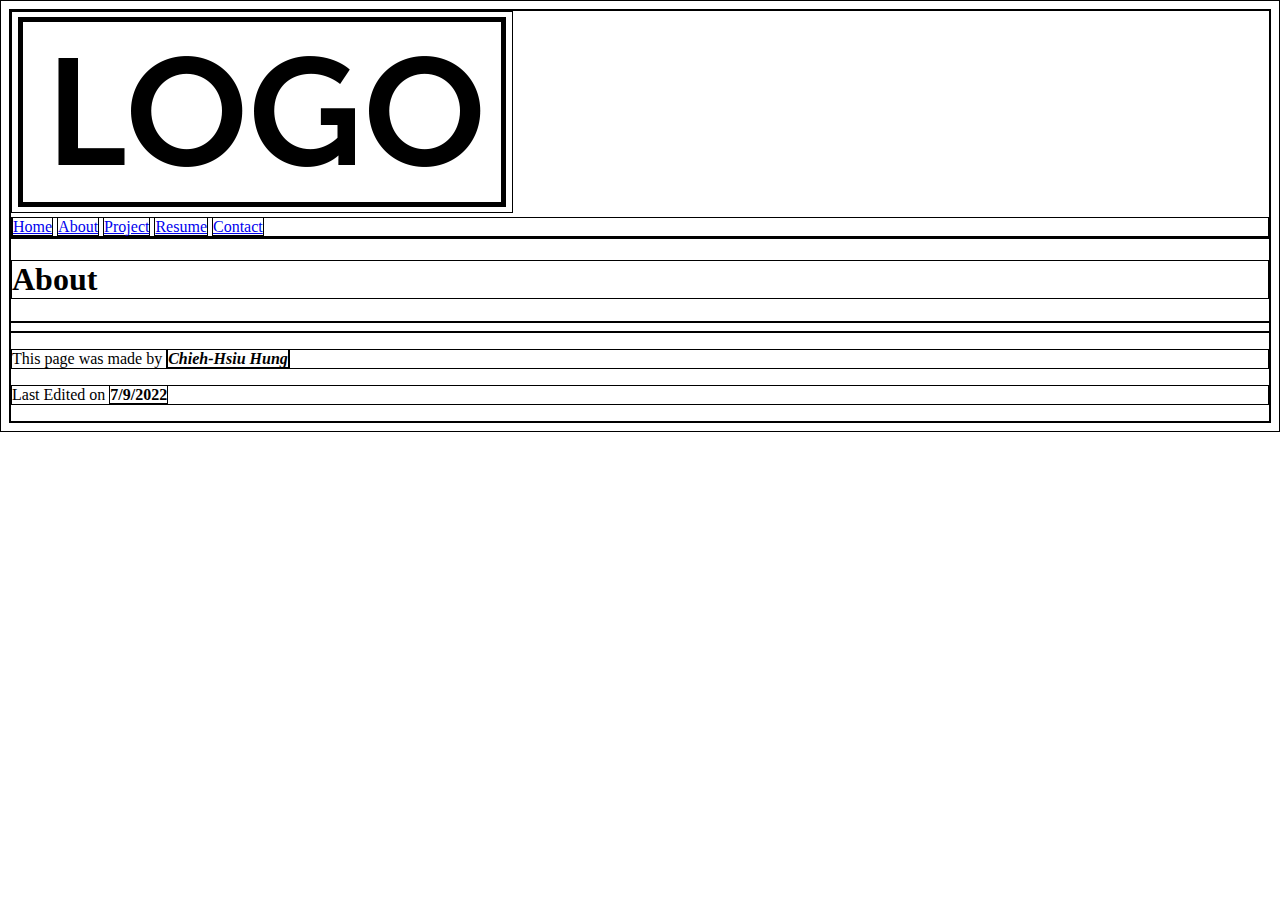
==== about.html @ dbce1461 "Second modification" ====
<!DOCTYPE html>
<html lang="en">

<head>
	<meta charset="utf-8" />
	<meta name="description" content="Prototype Personal Portfolio" />
	<meta name="keywords" content="HTML, CSS, JavaScript" />
	<meta name="author" content="Chieh-Hsiu Hung" />
	<meta name="viewport" content="width=device-width, initial-scale=1.0" />
	<title>Personal Prototype Website</title>
	<link href="images/favicons/favicon.ico" rel="icon" />
	<style>
		* {border: 1px solid black;}
	</style>
	<!-- <link href="styles/main.css" rel="stylesheet" /> -->
	<!-- <script>
		window.addEventListener('load', function () {
			let time = window.performance.timing,
				complete = time.domComplete - time.domLoading;
			document.getElementById('page-load-info').innerHTML = `<strong>Page Loaded in ${parseInt(complete)}ms
			 on ${new Date().toLocaleString("en-US")}</strong>`;
		});
	</script> -->
</head>

<body>
	<header>
		<img src="images/demo-logo.png" alt="Demo Portfolio Logo">
		<nav>
			<a href="index.html">Home</a>
			<a href="about.html">About</a>
			<a href="project.html">Project</a>
			<a href="resume.html">Resume</a>
			<a href="contact.html">Contact</a>
		</nav>
	</header>

	<main>
		<h1>About</h1>
	</main>

	<footer>
		<hr/>
		<p>This page was made by <i><b>Chieh-Hsiu Hung</b></i></p>
		<p>Last Edited on <strong>7/9/2022</strong></p>
	</footer>
</body>

</html>
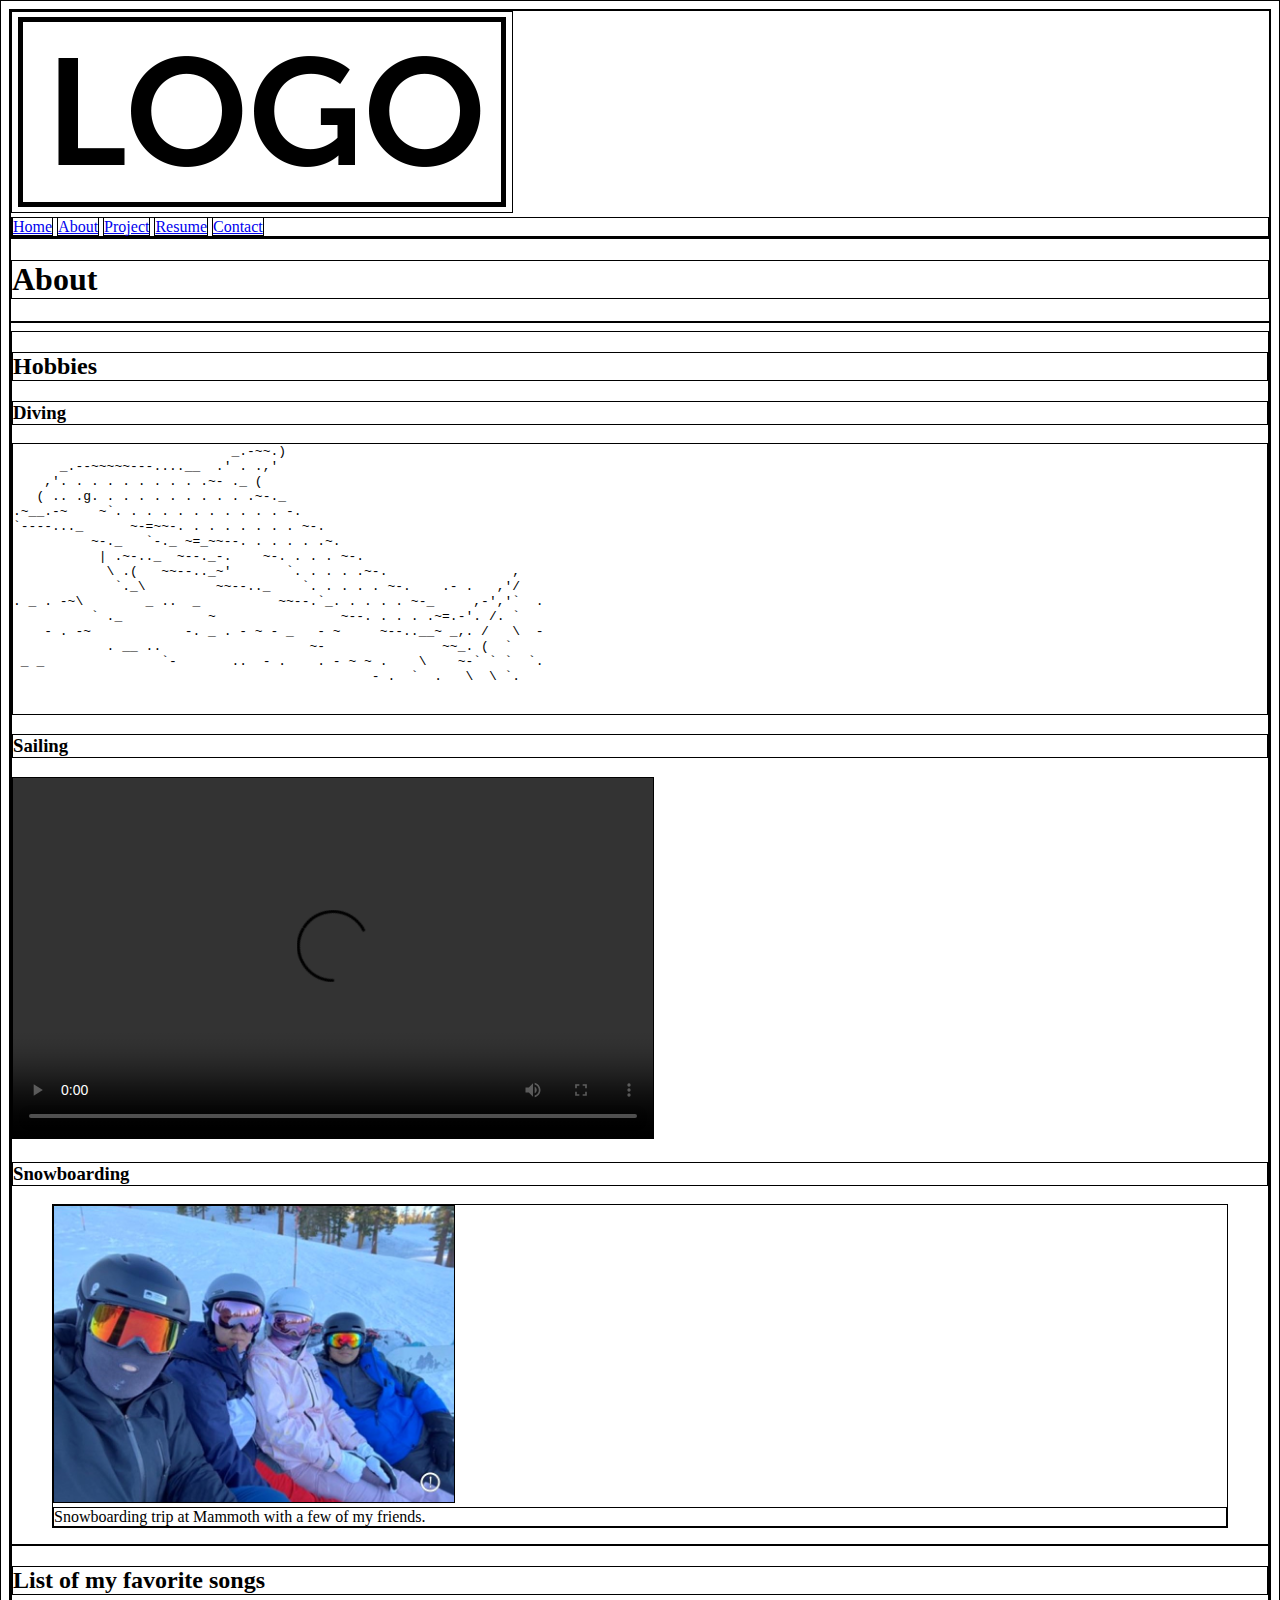
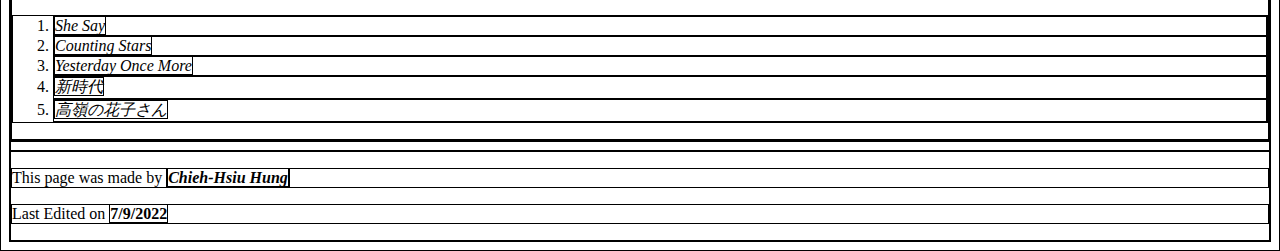
==== commit 272e3e49: "HW2 final changes" ====
--- a/about.html
+++ b/about.html
@@ -37,6 +37,51 @@
 
 	<main>
 		<h1>About</h1>
+		<hr>
+		<section>
+			<h2>Hobbies</h2>
+			<h3>Diving</h3>
+			<pre>
+                            _.-~~.)
+      _.--~~~~~---....__  .' . .,' 
+    ,'. . . . . . . . . .~- ._ (
+   ( .. .g. . . . . . . . . . .~-._
+.~__.-~    ~`. . . . . . . . . . . -. 
+`----..._      ~-=~~-. . . . . . . . ~-.  
+          ~-._   `-._ ~=_~~--. . . . . .~.  
+           | .~-.._  ~--._-.    ~-. . . . ~-.
+            \ .(   ~~--.._~'       `. . . . .~-.                ,
+             `._\         ~~--.._    `. . . . . ~-.    .- .   ,'/
+. _ . -~\        _ ..  _          ~~--.`_. . . . . ~-_     ,-','`  .
+          ` ._           ~                ~--. . . . .~=.-'. /. `
+    - . -~            -. _ . - ~ - _   - ~     ~--..__~ _,. /   \  -
+            . __ ..                   ~-               ~~_. (  `
+ _ _               `-       ..  - .    . - ~ ~ .    \    ~-` ` `  `.
+                                              - .  `  .   \  \ `. 	
+
+			</pre>
+			<h3>Sailing</h3>
+			<video width="640" height="360" controls>
+				<source src="videos/sailing.mp4" type="video/mp4">
+			</video>
+			<h3>Snowboarding</h3>
+			<figure>
+				<img src="images/snowboard.jpg" alt="snowboard" width="400">
+				<figcaption>Snowboarding trip at Mammoth with a few of my friends.</figcaption>
+			  </figure>
+		</section>
+		<section>
+			<h2>List of my favorite songs</h2>
+			<ol>
+				<li><i>She Say</i></li>
+				<li><i>Counting Stars</i></li>
+				<li><i>Yesterday Once More</i></li>
+				<li><i>新時代</i></li>
+				<li><i>高嶺の花子さん</i></li>
+			</ol>
+		</section>
+		
+		
 	</main>
 
 	<footer>
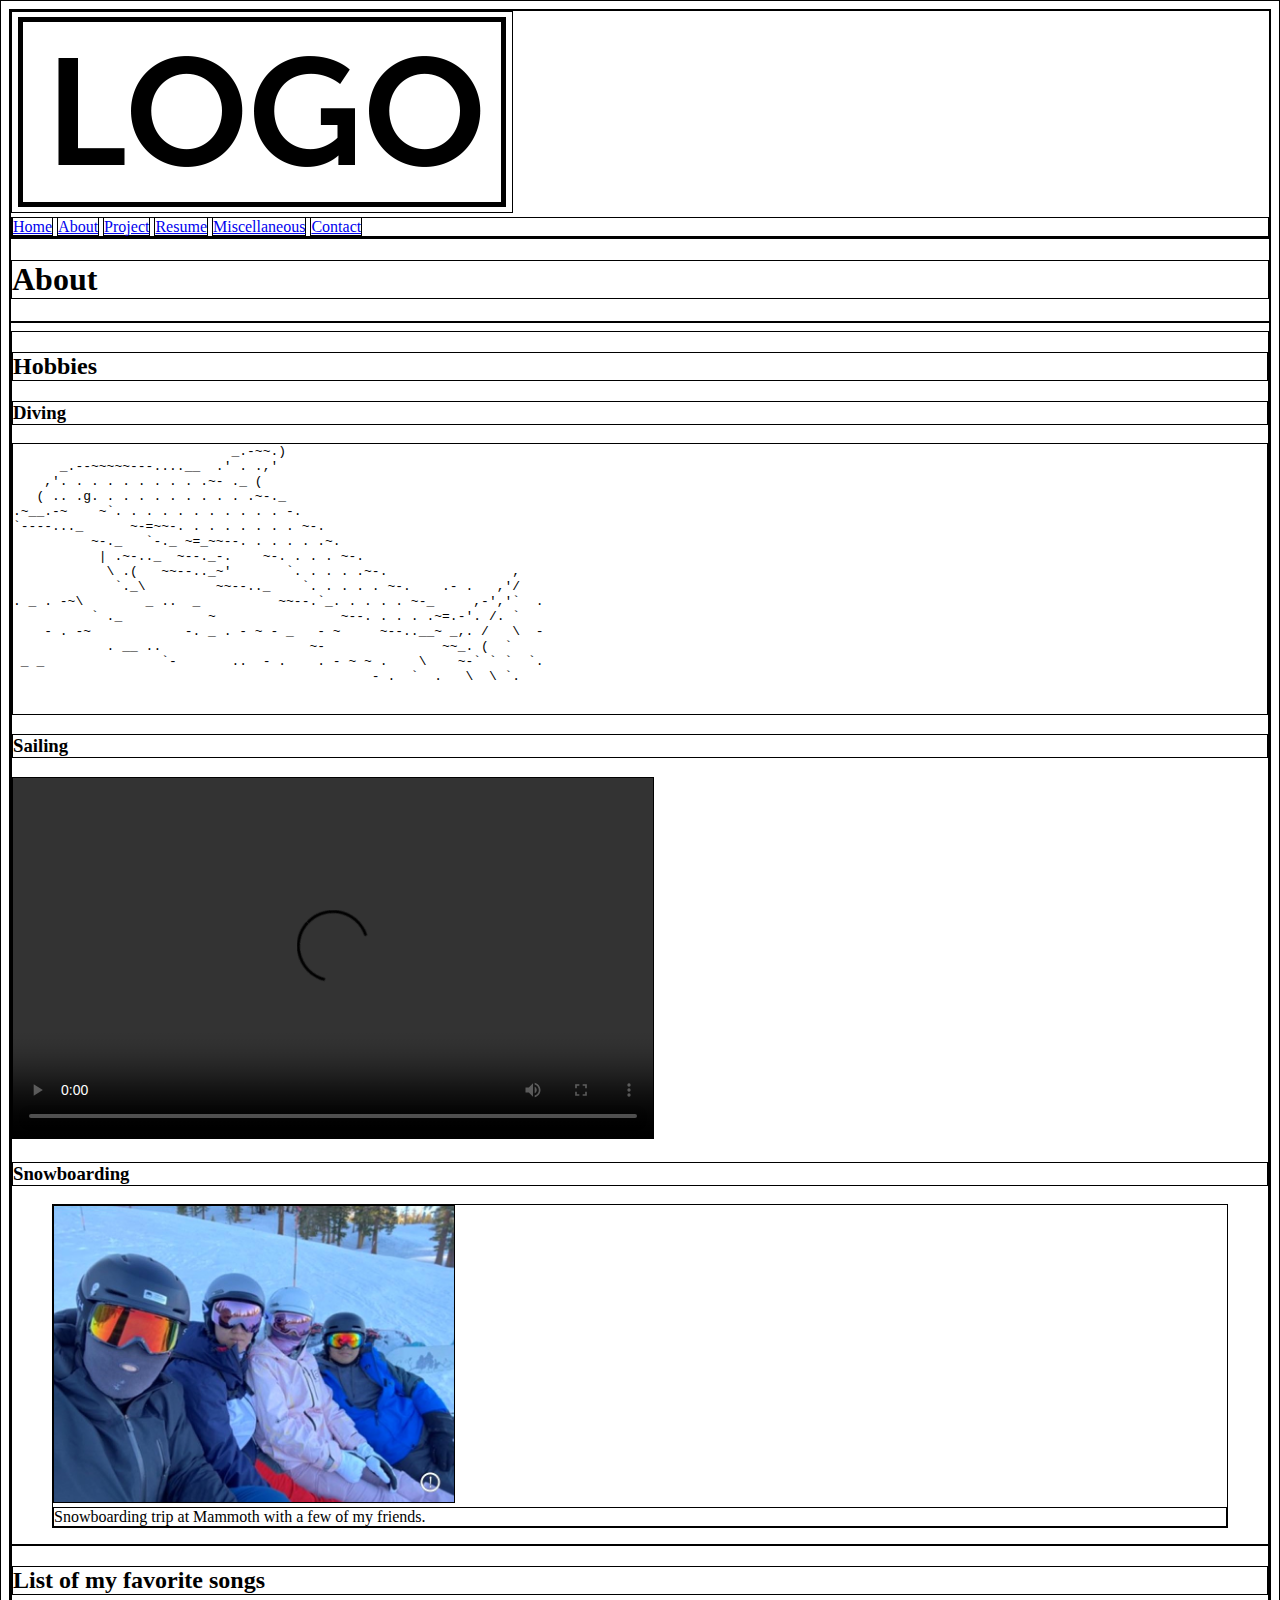
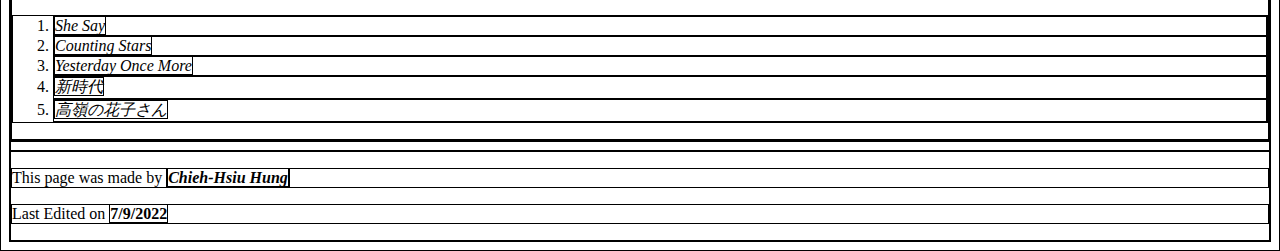
==== commit de7a7211: "CSS added" ====
--- a/about.html
+++ b/about.html
@@ -31,6 +31,7 @@
 			<a href="about.html">About</a>
 			<a href="project.html">Project</a>
 			<a href="resume.html">Resume</a>
+			<a href="misc.html">Miscellaneous</a>
 			<a href="contact.html">Contact</a>
 		</nav>
 	</header>
--- a/styles/main.css
+++ b/styles/main.css
@@ -0,0 +1,130 @@
+/* main.css */
+
+html,
+
+:root {
+  --vw-lg: 1920px;
+  --vw-md: 1366px;
+  --vw-sm: 600px;
+  --primary-color: #000000;
+  --secondary-color: #ffffff;
+  --accent-color-1: #CD7F32;
+  --accent-color-2: #969696;
+}
+
+body {
+  background-color: var(--secondary-color);
+}
+@font-face {
+  font-family: "Lato";
+  font-style: normal;
+  font-weight: 400;
+  src: url("../fonts/Lato/Lato-Regular.ttf") format("truetype");
+}
+@font-face {
+  font-family: "Lato";
+  font-style: bold;
+  font-weight: 400;
+  src: url("../fonts/Lato/Lato-Bold.ttf") format("truetype");
+}
+@font-face {
+  font-family: "Lato";
+  font-style: italic;
+  font-weight: 400;
+  src: url("../fonts/Lato/Lato-Italic.ttf") format("truetype");
+}
+
+.grid main{
+  display: grid;
+
+}
+
+header, body{ 
+  background: url(../images/catalina.jpg) no-repeat center center fixed;
+  background-size: cover;
+}
+
+/****** header ******/
+
+header {
+  background-color: #fcfcdc;
+  text-align: center;
+  padding: 20px 0;
+  font-family: "Literata", serif;
+  color: white;
+}
+
+#logo {
+  float: left;
+  height: 100px;
+}
+/******* NavBar *******/
+.navBar {
+  position: relative;
+  overflow: hidden;
+  margin-top: 50px;
+}
+.navBar > a{
+  float: none;
+  color: #ffffff;
+  text-align: center;
+  padding: 15px 15px;
+  text-decoration: none;
+  font-size: 20px;
+}
+.navBar a:hover{
+  text-decoration: underline;
+}
+.navBar a:visited{
+  color: #000000; 
+}
+
+header hr {
+  width: 30%;
+}
+
+@media screen and (max-width: 600px) {
+  .navBar a{
+    float: none;
+    display: block;
+  }
+}
+/****** main content ******/
+.title {
+  position: relative center center;
+  font-size: 6vw;
+}
+img{
+  margin: 10px;
+}
+
+main {
+  text-align: center;
+}
+
+ul {
+  background-color: white;
+  border: 8px double black;
+  border-radius: 4px;
+  margin: 0 auto;
+  padding: 20px;
+  text-align: left;
+  width: 200px;
+}
+
+ul li {
+  margin: 5px;
+}
+
+/* a:link { color: #3366BB; }
+a:visited { color: #663366 }
+a:visited:hover { color: #0b0080; }
+a:hover { color: gray; }
+a:active { background-color: yellow; border: 4px solid red;} */
+
+
+/****** footer ******/
+footer {
+  font-size: small;
+  text-align: center;
+}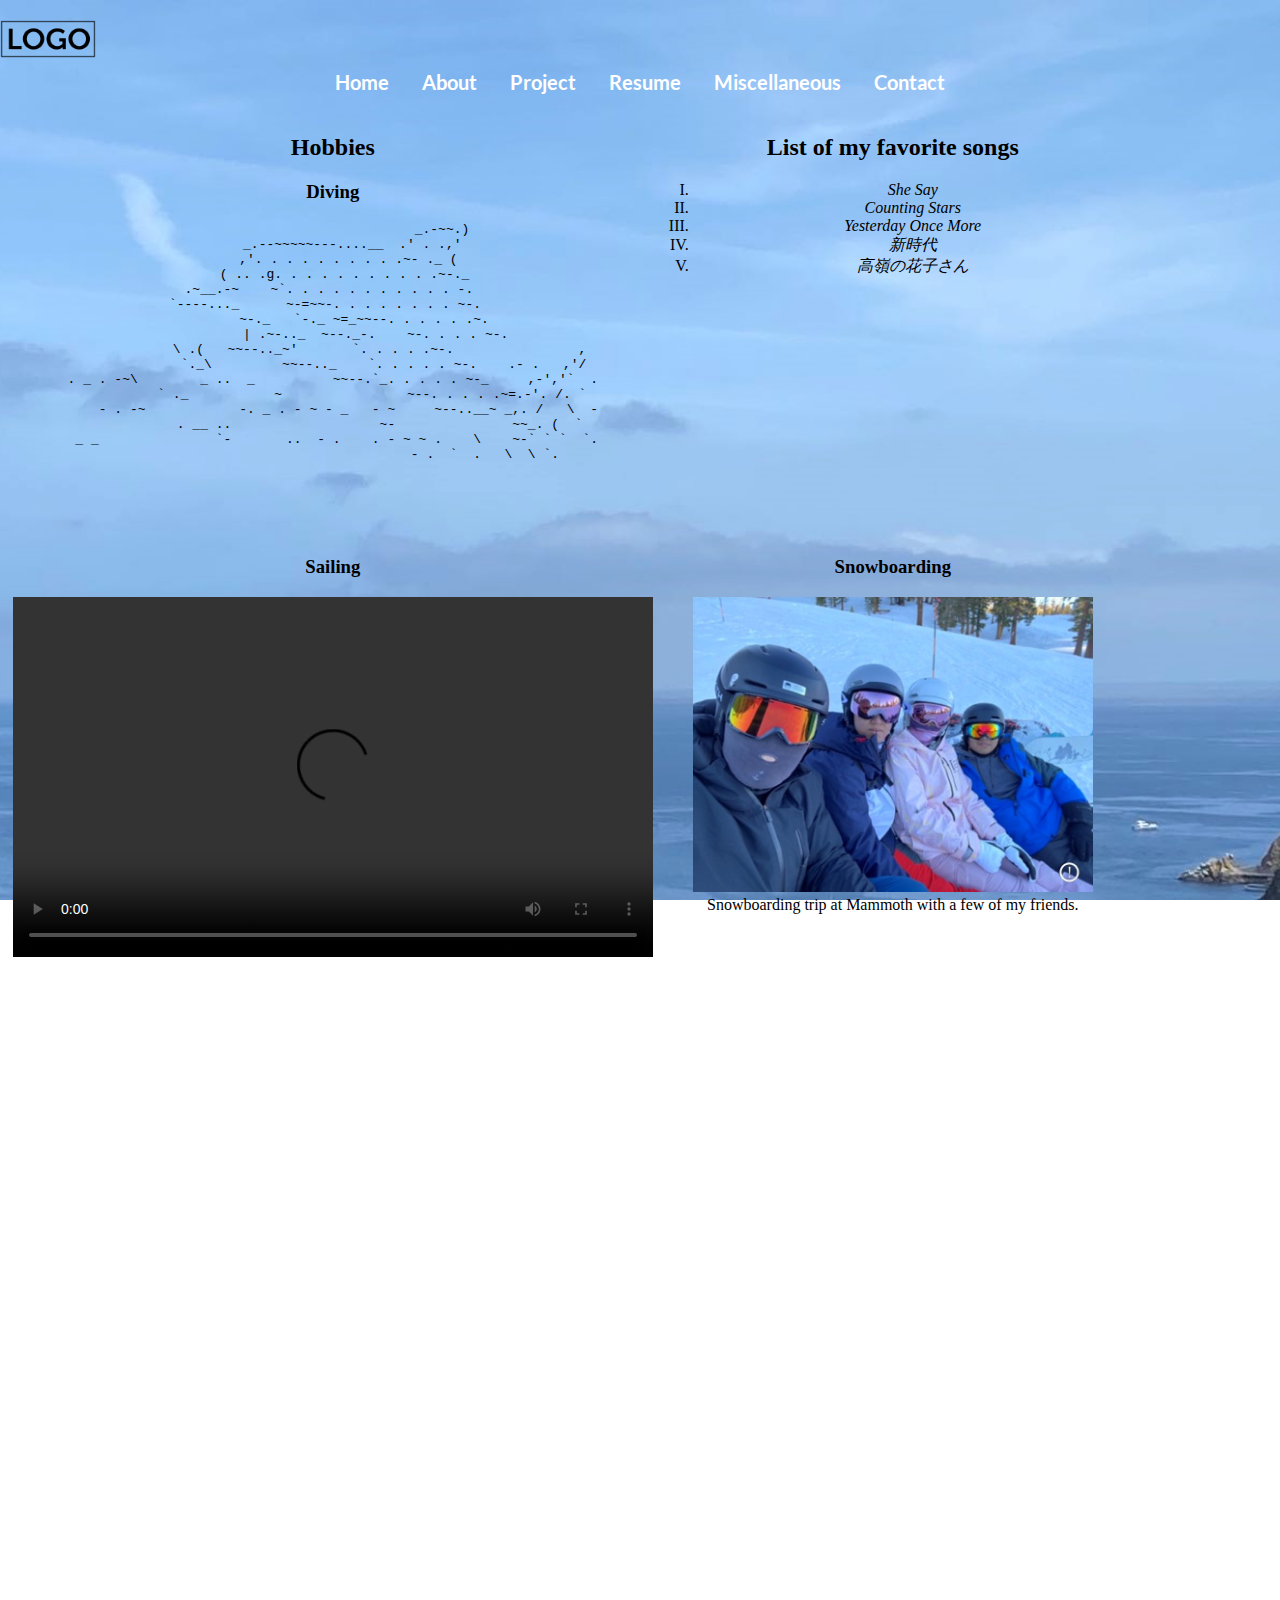
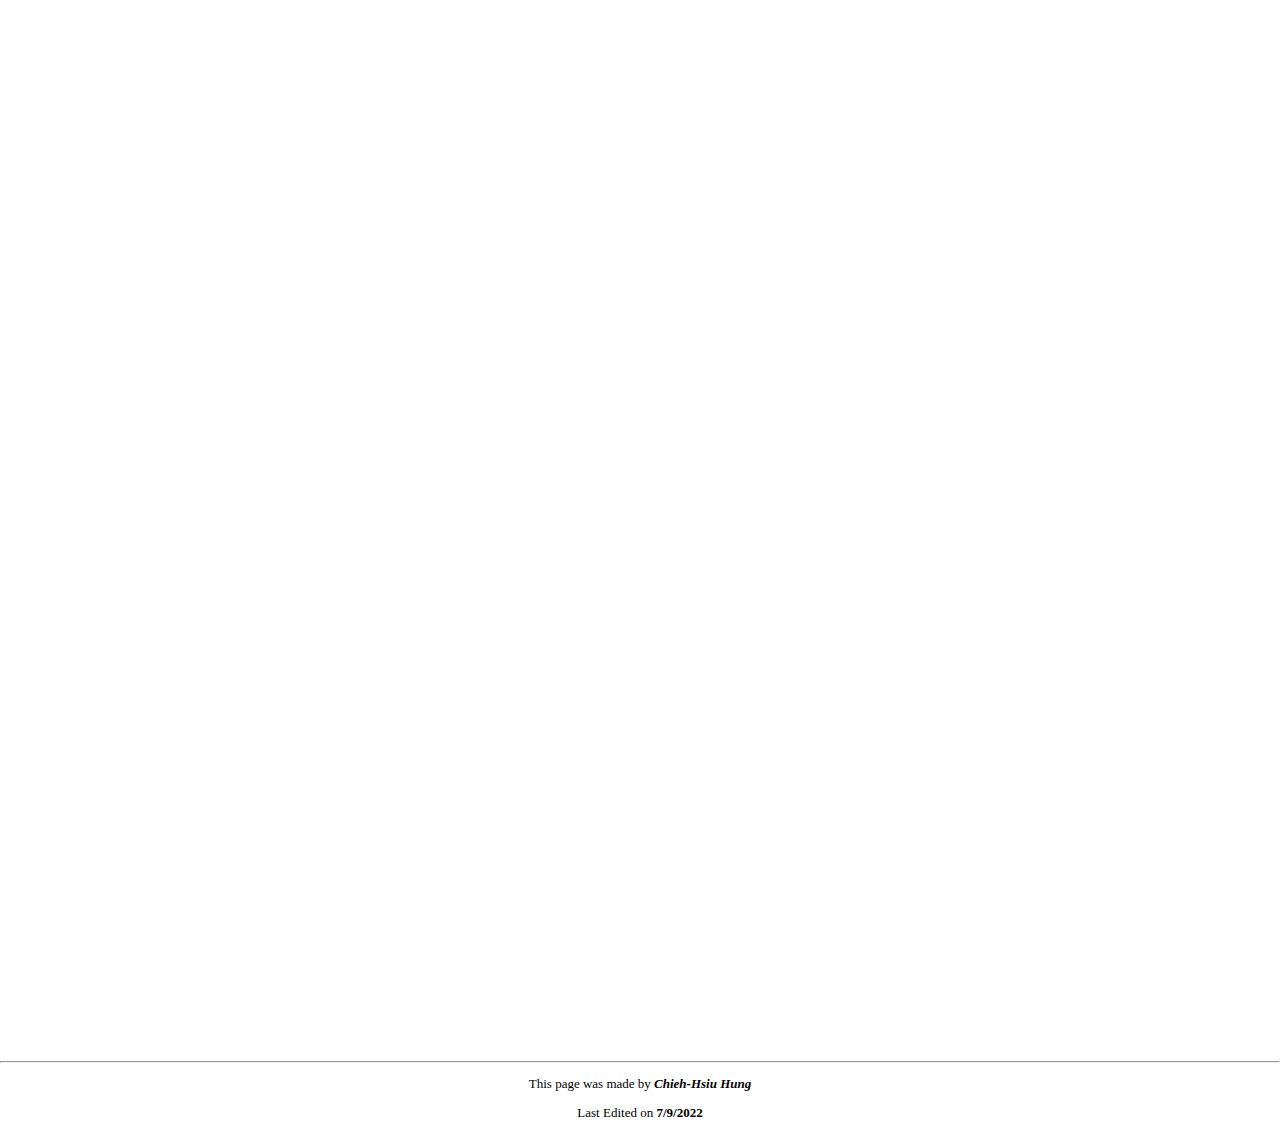
==== commit eb595e54: "Final modification" ====
--- a/about.html
+++ b/about.html
@@ -10,9 +10,9 @@
 	<title>Personal Prototype Website</title>
 	<link href="images/favicons/favicon.ico" rel="icon" />
 	<style>
-		* {border: 1px solid black;}
+
 	</style>
-	<!-- <link href="styles/main.css" rel="stylesheet" /> -->
+	<link href="styles/main.css" rel="stylesheet" />
 	<!-- <script>
 		window.addEventListener('load', function () {
 			let time = window.performance.timing,
@@ -25,8 +25,8 @@
 
 <body>
 	<header>
-		<img src="images/demo-logo.png" alt="Demo Portfolio Logo">
-		<nav>
+		<img id="logo" src="images/demo-logo.png" alt="Demo Portfolio Logo">
+		<nav class="navBar">
 			<a href="index.html">Home</a>
 			<a href="about.html">About</a>
 			<a href="project.html">Project</a>
@@ -34,12 +34,26 @@
 			<a href="misc.html">Miscellaneous</a>
 			<a href="contact.html">Contact</a>
 		</nav>
+		<nav id="sidebar">
+			<div id="hamburger">
+				<input type="checkbox"/>
+				<span></span>
+				<span></span>
+				<span></span>
+				<ul id="menu">
+					<li><a href="index.html">Home</a></li>
+					<li><a href="about.html">About</a></li>
+					<li><a href="project.html">Project</a></li>
+					<li><a href="resume.html">Resume</a></li>
+					<li><a href="misc.html">Miscellaneous</a></li>
+					<li><a href="contact.html">Contact</a></li>
+				</ul>		
+			</div>
+		</nav>
 	</header>
 
-	<main>
-		<h1>About</h1>
-		<hr>
-		<section>
+	<main id="about_main">
+		<section id="diving">
 			<h2>Hobbies</h2>
 			<h3>Diving</h3>
 			<pre>
@@ -61,15 +75,19 @@
                                               - .  `  .   \  \ `. 	
 
 			</pre>
+		</section>
+		<section id="sailing">
 			<h3>Sailing</h3>
 			<video width="640" height="360" controls>
 				<source src="videos/sailing.mp4" type="video/mp4">
 			</video>
+		</section>
+		<section id="snowboarding">
 			<h3>Snowboarding</h3>
 			<figure>
 				<img src="images/snowboard.jpg" alt="snowboard" width="400">
 				<figcaption>Snowboarding trip at Mammoth with a few of my friends.</figcaption>
-			  </figure>
+			</figure>
 		</section>
 		<section>
 			<h2>List of my favorite songs</h2>
@@ -81,8 +99,6 @@
 				<li><i>高嶺の花子さん</i></li>
 			</ol>
 		</section>
-		
-		
 	</main>
 
 	<footer>
--- a/styles/main.css
+++ b/styles/main.css
@@ -13,7 +13,10 @@
 }
 
 body {
-  background-color: var(--secondary-color);
+  background-color: var(--accent-color-2);
+  display: block;
+  margin: 0;
+  padding: 0;
 }
 @font-face {
   font-family: "Lato";
@@ -33,33 +36,38 @@
   font-weight: 400;
   src: url("../fonts/Lato/Lato-Italic.ttf") format("truetype");
 }
-
-.grid main{
-  display: grid;
-
-}
-
 header, body{ 
   background: url(../images/catalina.jpg) no-repeat center center fixed;
   background-size: cover;
 }
+#sidebar{ 
+  background: url(../images/catalina.jpg) no-repeat center center fixed;
+  background-size: cover;
+}
+.grid main{
+  display: grid;
+}
 
 /****** header ******/
 
 header {
-  background-color: #fcfcdc;
+  display:grid;
+  grid-template-columns: repeat(6, 1fr);
+  gap:1rem;
+  background-color: var(--secondary-color);
   text-align: center;
   padding: 20px 0;
-  font-family: "Literata", serif;
+  font-family: "Lato", bold;
   color: white;
 }
 
 #logo {
   float: left;
-  height: 100px;
+  height: 3vw;
 }
 /******* NavBar *******/
 .navBar {
+  grid-column: 2 / span 4;
   position: relative;
   overflow: hidden;
   margin-top: 50px;
@@ -83,22 +91,114 @@
   width: 30%;
 }
 
-@media screen and (max-width: 600px) {
-  .navBar a{
-    float: none;
-    display: block;
-  }
-}
+/****** hamburger menu ****/
+
+#hamburger{
+  display: block;
+  grid-column: 6;
+  position: relative;
+  z-index: 1;
+  user-select: none;
+}
+#hamburger a{
+  color: var(--primary-color);
+  text-decoration: none;
+  font-style: bold;
+}
+#hamburger a:hover{
+  color: var(--accent-color-1);
+}
+
+#hamburger input{
+  display: block;
+  width: 40px;
+  height: 32px;
+  position:absolute;
+  cursor: pointer;
+  opacity: 0;
+  z-index: 2;
+}
+
+#hamburger span{
+  display: block;
+  width: 33px;
+  height: 4px;
+  margin-bottom: 5px;
+  grid-column: 6;
+  left: 125px;
+  background: var(--accent-color-2);
+  border-radius: 4px;
+  
+  z-index: 1;
+  
+  transform-origin: 29px 0px;
+  
+  transition: transform 0.5s cubic-bezier(0.77,0.2,0.05,1.0), opacity 0.55s ease;
+}
+
+#hamburger span:first-child{
+  transform-origin: 0% 0%;
+}
+#hamburger span:nth-last-child(1){
+  transform-origin: 0% 100%;
+}
+#hamburger input:checked ~ span
+{
+  opacity: 1;
+  transform: rotate(-45deg) translate(3px, -1px);
+}
+#hamburger input:checked ~ span:nth-last-child(3)
+{
+  opacity: 0;
+  transform: scale(0,1, 0,1);
+}
+#hamburger input:checked ~ span:nth-last-child(2)
+{
+  opacity: 1;
+  transform: rotate(45deg) translate(1px, -2px);
+}
+#menu
+{
+  display:none;
+  list-style-type: none;
+  float:right;
+  background: url(../images/catalina.jpg) no-repeat center center fixed;
+  background-size: cover;
+  transform-origin: 0% 0%;
+  transform: translate(100%, 0);
+  z-index: 3;
+  transition: transform 0.5s cubic-bezier(0.77,0.2,0.05,1.0);
+}
+#menu li
+{
+  padding: 10px 0;
+  font-size: 22px;
+}
+
+#hamburger input:checked ~ ul
+{
+  display:block;
+  transform: none;
+}
+#hamburger{
+  display:none;
+}
+#menu{
+  display:none;
+}
+#hamburger input{
+  display:none;
+}
+
+ol { list-style: upper-roman; display: inner; }
 /****** main content ******/
-.title {
-  position: relative center center;
-  font-size: 6vw;
-}
-img{
-  margin: 10px;
-}
 
 main {
+  display:grid;
+  margin-left: 1vw;
+  margin-right: 1vw;
+  grid-template-columns: repeat(6, 1fr);
+  grid-template-rows: repeat(6, 1fr);
   text-align: center;
 }
 
@@ -109,13 +209,215 @@
   margin: 0 auto;
   padding: 20px;
   text-align: left;
-  width: 200px;
+  width: 100 vw;
 }
 
 ul li {
   margin: 5px;
 }
 
+.short_title{
+  display:none;
+}
+.title {
+  float:initial;
+  grid-row: 2 / span 3;
+  grid-column: 2 / span 4;
+  z-index: 1;
+  font-size: 6vw;
+}
+.contactform{
+  position: relative;
+  grid-row: 2 / span 6;
+  background-color: var(--secondary-color);
+  margin-left: 2vw;
+  grid-column: 1 / span 2;
+  height: auto;
+}
+.contactform label{
+  position: relative;
+  font-style: bold;
+}
+.contactform input[type = text], select, textarea{
+  width: 100%;
+  padding: 6px;
+  grid-column: 1 / span 6;
+  border: 1px solid var(--accent-color-1);
+  border-radius: 6px;
+  resize: vertical;
+}
+/***** Miscellaneous *****/
+main.main2{
+  display:grid;
+  margin-left: 1vw;
+  margin-right: 1vw;
+  grid-template-columns: repeat(4, 1fr);
+  grid-template-rows: 1fr;
+  text-align: center;
+}
+.title2{
+  height: 1vw;
+  grid-row: 1;
+  grid-column: 2 / span 2;
+}
+section.miscellaneous{
+  grid-row: 1;
+  grid-column: 1;
+}
+#contact_frame{
+  align-self: end;
+  grid-row: 1;
+  grid-column: 3 / span 2;
+}
+#clock{
+  grid-row: 1;
+  grid-column: 1;
+}
+#randomPic{
+  grid-row: 1;
+  grid-column: 1 / span 6;
+}
+#courses_taken{
+  grid-row: 2;
+  grid-column: 2;
+}
+#resume{
+  grid-row:1;
+  grid-column: 1;
+}
+.courses{
+  grid-row:3;
+  grid-column: 2;
+}
+.skill_table{
+  grid-row: 3;
+  grid-column: 3;
+}
+section#quad_project{
+  width: auto;
+  grid-row: 2;
+  grid-column: 1 / span 2;
+}
+section#bit_project{
+  grid-row: 3;
+  grid-column: 1 / span 4;
+}
+section#booths_project{
+  align-self: left;
+  grid-row: 4 / span 3;
+  grid-column: 1 / span 4;
+}
+h1.project{
+  align-self: center;
+  grid-row: 1;
+  grid-column: 2 / span 4;
+  font-size: 8vw;
+}
+
+/******* about main ******/
+main#about{
+  display:grid;
+  margin-left: 1vw;
+  margin-right: 1vw;
+  grid-template-columns: repeat(2, 1fr);
+  grid-template-rows: repeat(2, 1fr);
+  text-align: center;
+}
+section#diving{
+  grid-row: 1;
+  grid-column: 1;
+}
+section#sailing{
+  grid-row: 2;
+  grid-column: 1;
+}
+section#snowboarding{
+  grid-row: 2;
+  grid-column: 2;
+}
+/***** Button *******/
+.button{
+  display: inline-block;
+  width: fit-content;
+  height: fit-content;
+  padding: 1vw 2vw;
+  text-align: center;
+  text-decoration: none;
+  color: var(--primary-color);
+  background-color: var(--accent-color-1);
+  border-radius: 8px;
+  outline: none;
+}
+.button:hover{
+  text-decoration: underline;
+  color:azure;
+  background-color: #969696;
+}
+#Contact_Button{
+  grid-row: 5;
+  grid-column: 3;
+}
+#download_resume{
+  grid-row: 5;
+  grid-column: 4;
+}
+
+
+@media screen and (max-width: 600px) {
+  .navBar a{
+    float: none;
+    display: none;
+  }
+  #logo {
+    height: 10vw;
+  }
+  .title{
+    display:none;
+  }
+  .short_title{
+    display: block;  
+    grid-row: 1 / span 3;
+    grid-column: 2 / span 4;
+    font-size: 6vw;
+  }
+  #hamburger{
+    display: block;
+  }
+  #hamburger input{
+    display: block;
+  }
+  .contactform{
+    grid-column: 1/ span 6;
+  }
+  #notice{
+    display: none;
+  }
+  .button{
+    width: 60vw;
+    height: 20vw;
+  }
+  #Contact_Button{
+    grid-row: 3 / span 2;
+    grid-column: 2 / span 6;
+  }
+  #download_resume{
+    grid-row: 6 / span 2;
+    grid-column: 2 / span 6;
+  }
+  
+}
+@media screen and (max-width: 1000px) {
+  #logo {
+    height: 8vw;
+  }
+  .contactform{
+    grid-column: 1/ span 6;
+  }
+  #notice{
+    display: none;
+    font-variant:small-caps
+  }
+}
 /* a:link { color: #3366BB; }
 a:visited { color: #663366 }
 a:visited:hover { color: #0b0080; }
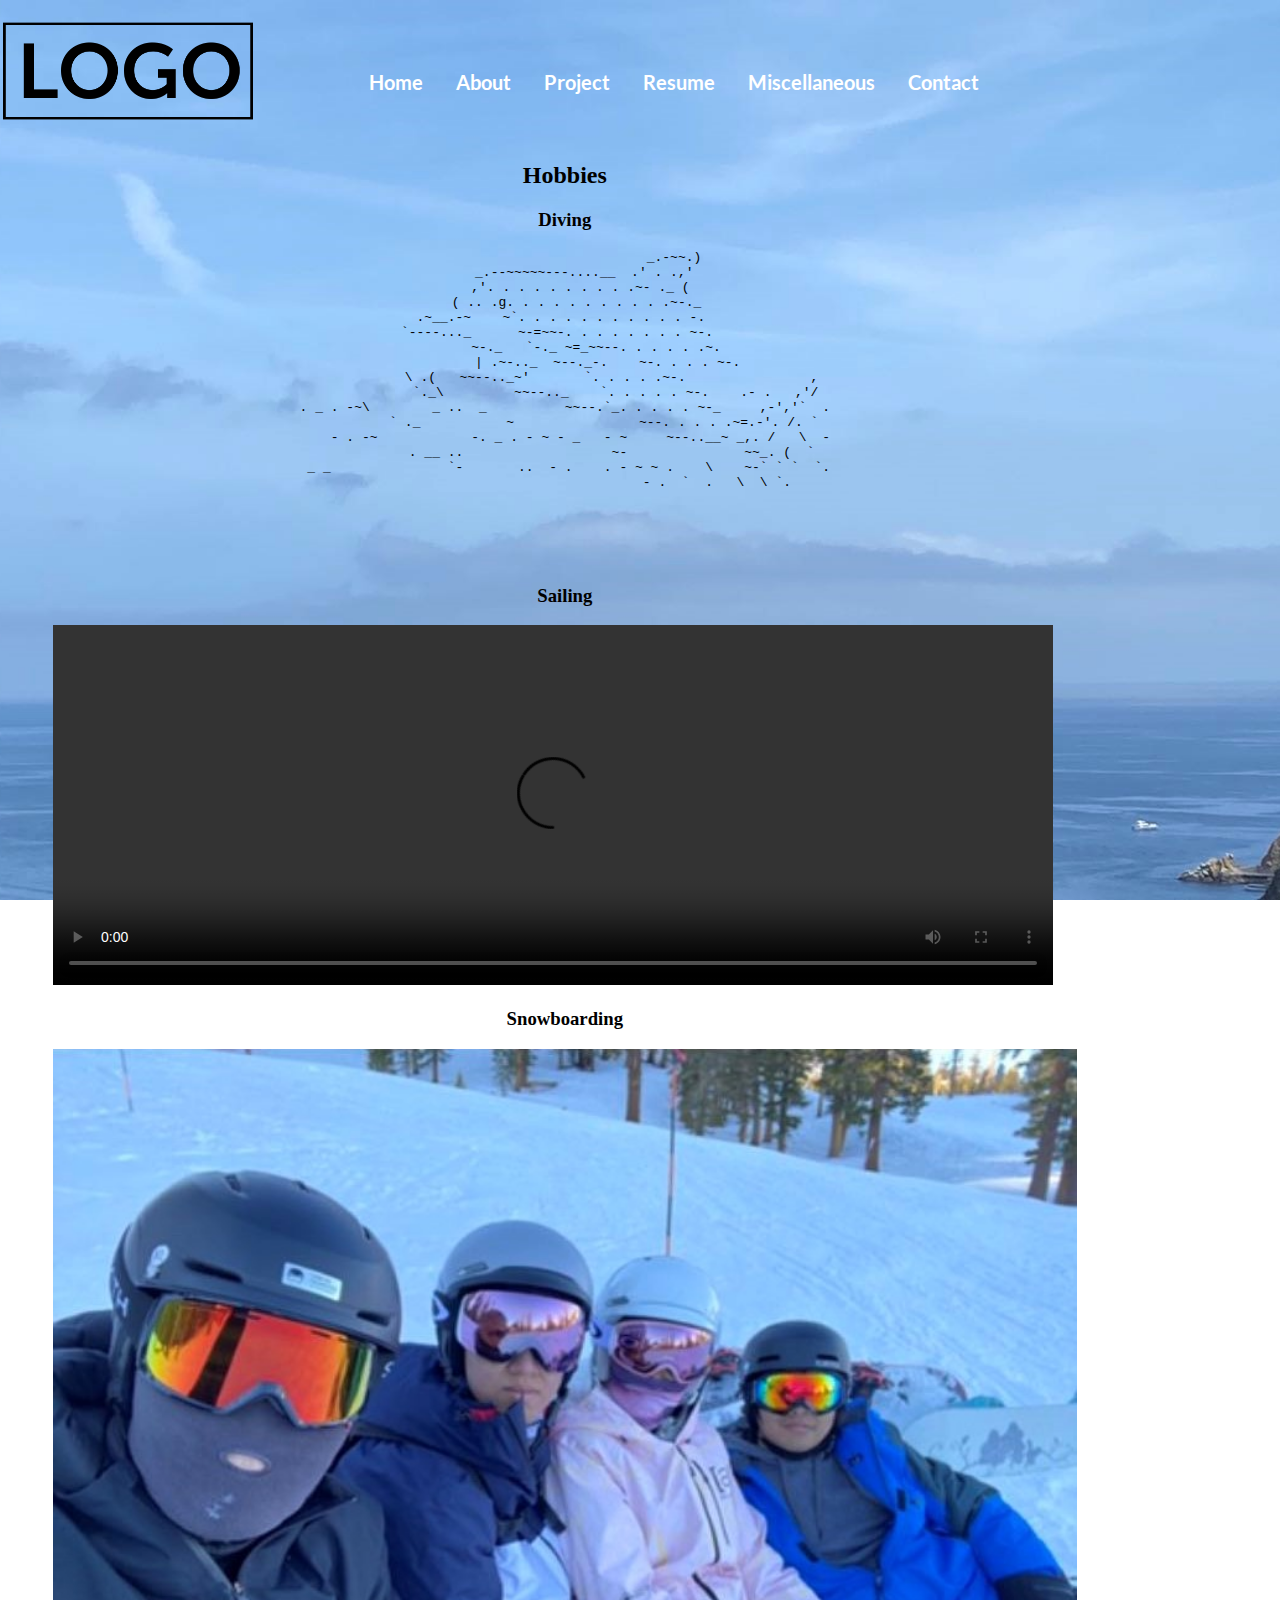
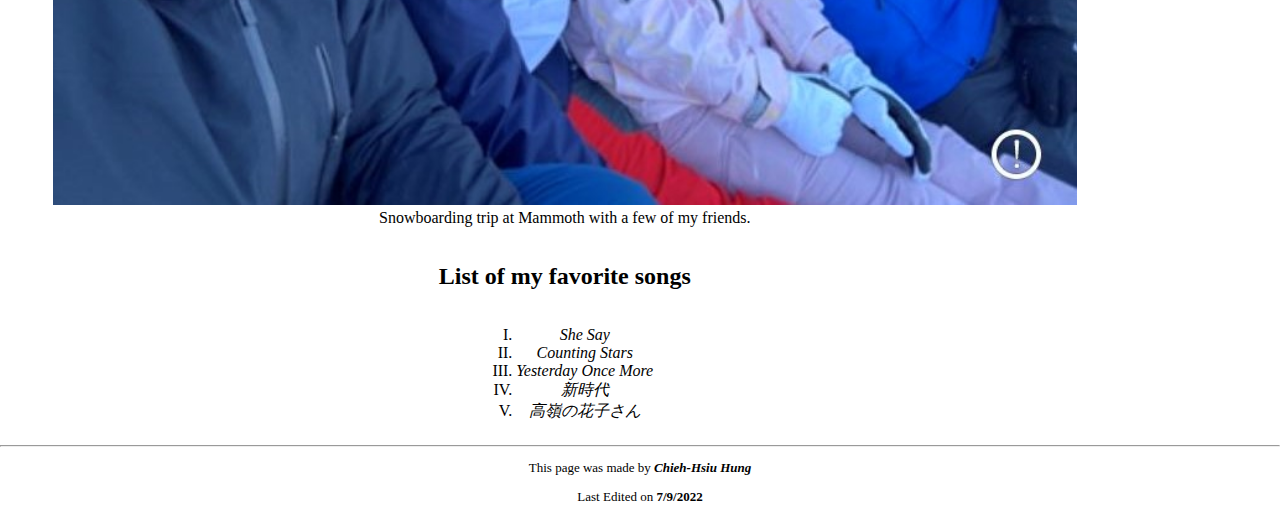
==== commit 9de8b3be: "Grid updated" ====
--- a/about.html
+++ b/about.html
@@ -78,7 +78,7 @@
 		</section>
 		<section id="sailing">
 			<h3>Sailing</h3>
-			<video width="640" height="360" controls>
+			<video id="sailing_vid" width="640" height="360" controls>
 				<source src="videos/sailing.mp4" type="video/mp4">
 			</video>
 		</section>
@@ -89,7 +89,7 @@
 				<figcaption>Snowboarding trip at Mammoth with a few of my friends.</figcaption>
 			</figure>
 		</section>
-		<section>
+		<section id="songs">
 			<h2>List of my favorite songs</h2>
 			<ol>
 				<li><i>She Say</i></li>
--- a/styles/main.css
+++ b/styles/main.css
@@ -190,7 +190,7 @@
   display:none;
 }
 
-ol { list-style: upper-roman; display: inner; }
+ol { list-style: upper-roman; display: inline-block;}
 /****** main content ******/
 
 main {
@@ -252,7 +252,7 @@
   margin-left: 1vw;
   margin-right: 1vw;
   grid-template-columns: repeat(4, 1fr);
-  grid-template-rows: 1fr;
+  grid-template-rows: repeat(2, 1fr);
   text-align: center;
 }
 .title2{
@@ -260,22 +260,21 @@
   grid-row: 1;
   grid-column: 2 / span 2;
 }
-section.miscellaneous{
-  grid-row: 1;
-  grid-column: 1;
-}
 #contact_frame{
-  align-self: end;
-  grid-row: 1;
-  grid-column: 3 / span 2;
+  align-self: center;
+  width: 100%;
+  margin-left: 1vw;
+  grid-row: 1 / span 2;
+  grid-column: 3;
 }
 #clock{
   grid-row: 1;
   grid-column: 1;
 }
 #randomPic{
-  grid-row: 1;
-  grid-column: 1 / span 6;
+  align-self: start;
+  grid-row: 2;
+  grid-column: 1;
 }
 #courses_taken{
   grid-row: 2;
@@ -315,7 +314,7 @@
 }
 
 /******* about main ******/
-main#about{
+main#about_main{
   display:grid;
   margin-left: 1vw;
   margin-right: 1vw;
@@ -333,6 +332,10 @@
 }
 section#snowboarding{
   grid-row: 2;
+  grid-column: 2;
+}
+section#songs{
+  grid-row:1;
   grid-column: 2;
 }
 /***** Button *******/
@@ -363,14 +366,26 @@
 }
 
 
-@media screen and (max-width: 600px) {
+@media screen and (max-width: 800px){
+  main.main2{
+    display:grid;
+    margin-left: 1vw;
+    margin-right: 1vw;
+    grid-template-columns: 1fr;
+    grid-template-rows: repeat(4, 1fr);
+    text-align: center;
+  }
+  #contact_frame{
+    width: 100%;
+    margin-left: 1vw;
+    grid-column: 1;
+    grid-row: 3;
+  }
   .navBar a{
     float: none;
     display: none;
   }
-  #logo {
-    height: 10vw;
-  }
+  
   .title{
     display:none;
   }
@@ -380,6 +395,9 @@
     grid-column: 2 / span 4;
     font-size: 6vw;
   }
+  img{
+    width: 80vw;
+  }
   #hamburger{
     display: block;
   }
@@ -387,7 +405,7 @@
     display: block;
   }
   .contactform{
-    grid-column: 1/ span 6;
+    grid-column: 1;
   }
   #notice{
     display: none;
@@ -404,18 +422,87 @@
     grid-row: 6 / span 2;
     grid-column: 2 / span 6;
   }
-  
-}
-@media screen and (max-width: 1000px) {
-  #logo {
-    height: 8vw;
+  img#logo {
+    width: 40vw;
+    height: 16vw;
+  }
+}
+@media screen and (max-width: 1366px) {
+  main{
+    display:grid;
+    margin-left: 1vw;
+    margin-right: 1vw;
+    grid-template-columns: 1fr;
+    grid-template-rows: repeat(3, 1fr);
+    text-align: center;
+  }
+  main.main2{
+    display:grid;
+    margin-left: 1vw;
+    margin-right: 1vw;
+    grid-template-columns: repeat(2, 1fr);
+    grid-template-rows: repeat(2, 1fr);
+    text-align: center;
+  }
+  main.about_main{
+    display:grid;
+    margin-left: 1vw;
+    margin-right: 1vw;
+    grid-template-columns: 1fr;
+    grid-template-rows: repeat(4, 1fr);
+    text-align: center;
+  }
+  section#diving{
+    grid-row: 1;
+    grid-column: 1;
+  }
+  section#sailing{
+    grid-row: 2;
+    grid-column: 1;
+  }
+  video{
+    width: 80vw;
+  }
+  img{
+    width: 80vw;
+  }
+  section#snowboarding{
+    grid-row: 3;
+    grid-column: 1;
+  }
+  section#songs{
+    grid-row:4;
+    grid-column: 1;
   }
   .contactform{
     grid-column: 1/ span 6;
   }
   #notice{
     display: none;
-    font-variant:small-caps
+    font-variant:small-caps;
+  }
+  #contact_frame{
+    margin-left: 1vw;
+    grid-column: 1;
+    grid-row: 3;
+  }
+  .title2{
+    width: 30vw;
+    grid-column: 2;
+    grid-row: 1 / span 2;
+  }
+  #clock{
+    grid-column: 1;
+    grid-row: 1;
+  }
+  h1.project{
+    align-self: center;
+    grid-row: 1;
+    grid-column: 1;
+  }
+  img#logo {
+    width: 20vw;
+    height: 8vw;
   }
 }
 /* a:link { color: #3366BB; }
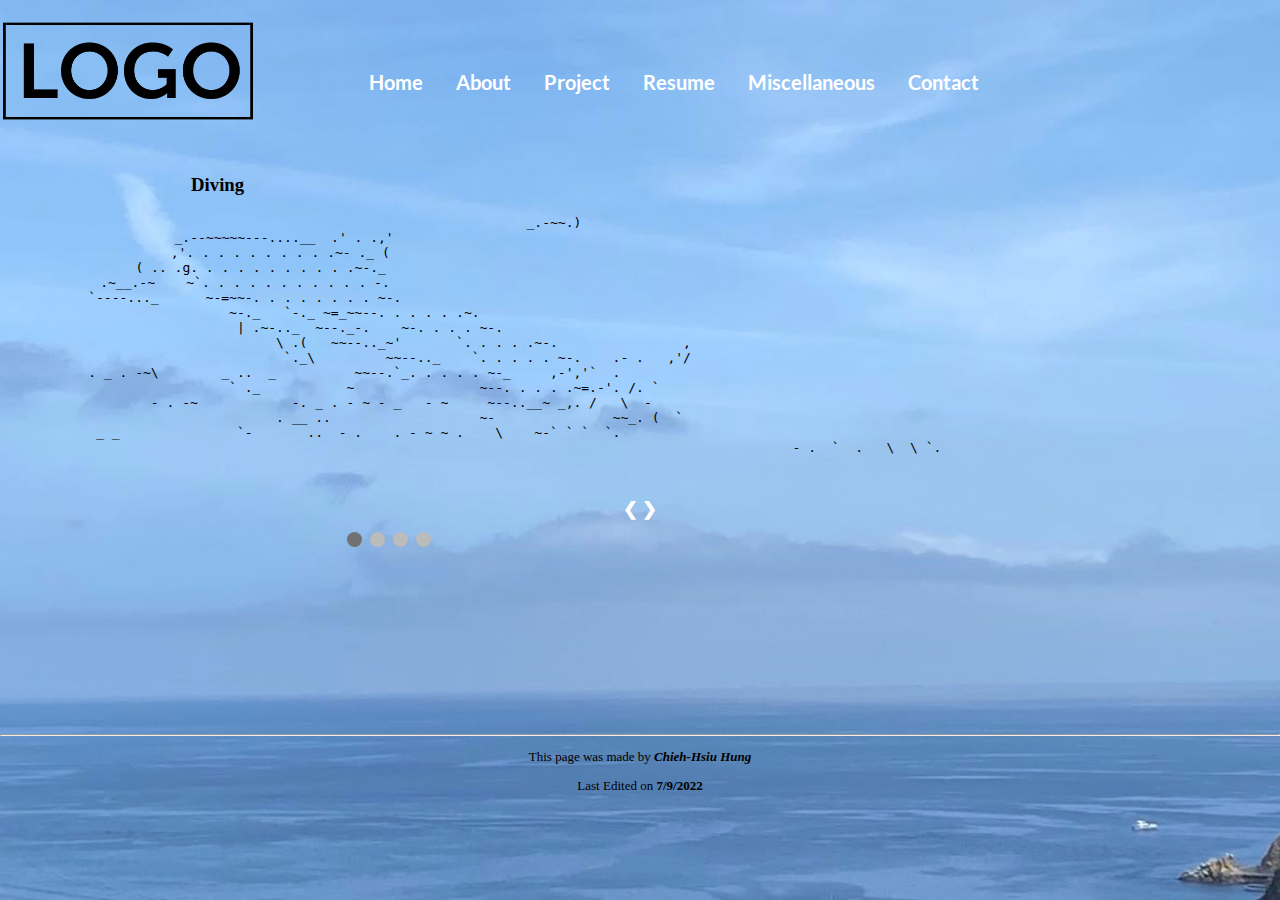
==== commit 53f36981: "HW4 contents added" ====
--- a/about.html
+++ b/about.html
@@ -21,6 +21,15 @@
 			 on ${new Date().toLocaleString("en-US")}</strong>`;
 		});
 	</script> -->
+	<!-- Global site tag (gtag.js) - Google Analytics -->
+	<script async src="https://www.googletagmanager.com/gtag/js?id=G-H04HMFEL3M"></script>
+	<script>
+	window.dataLayer = window.dataLayer || [];
+	function gtag(){window.dataLayer.push(arguments);}
+	gtag('js', new Date());
+
+	gtag('config', 'GA_MEASUREMENT_ID');
+	</script>
 </head>
 
 <body>
@@ -53,52 +62,74 @@
 	</header>
 
 	<main id="about_main">
-		<section id="diving">
-			<h2>Hobbies</h2>
-			<h3>Diving</h3>
-			<pre>
-                            _.-~~.)
-      _.--~~~~~---....__  .' . .,' 
-    ,'. . . . . . . . . .~- ._ (
-   ( .. .g. . . . . . . . . . .~-._
-.~__.-~    ~`. . . . . . . . . . . -. 
-`----..._      ~-=~~-. . . . . . . . ~-.  
-          ~-._   `-._ ~=_~~--. . . . . .~.  
-           | .~-.._  ~--._-.    ~-. . . . ~-.
-            \ .(   ~~--.._~'       `. . . . .~-.                ,
-             `._\         ~~--.._    `. . . . . ~-.    .- .   ,'/
-. _ . -~\        _ ..  _          ~~--.`_. . . . . ~-_     ,-','`  .
-          ` ._           ~                ~--. . . . .~=.-'. /. `
-    - . -~            -. _ . - ~ - _   - ~     ~--..__~ _,. /   \  -
-            . __ ..                   ~-               ~~_. (  `
- _ _               `-       ..  - .    . - ~ ~ .    \    ~-` ` `  `.
-                                              - .  `  .   \  \ `. 	
-
-			</pre>
-		</section>
-		<section id="sailing">
-			<h3>Sailing</h3>
-			<video id="sailing_vid" width="640" height="360" controls>
-				<source src="videos/sailing.mp4" type="video/mp4">
-			</video>
-		</section>
-		<section id="snowboarding">
-			<h3>Snowboarding</h3>
-			<figure>
-				<img src="images/snowboard.jpg" alt="snowboard" width="400">
-				<figcaption>Snowboarding trip at Mammoth with a few of my friends.</figcaption>
-			</figure>
-		</section>
-		<section id="songs">
-			<h2>List of my favorite songs</h2>
-			<ol>
-				<li><i>She Say</i></li>
-				<li><i>Counting Stars</i></li>
-				<li><i>Yesterday Once More</i></li>
-				<li><i>新時代</i></li>
-				<li><i>高嶺の花子さん</i></li>
-			</ol>
-		</section>
+		<div class="slideshow-container">
+			<div class="mySlides">
+			  <section id="diving">
+				<h3>Diving</h3>
+				<pre>
+								_.-~~.)
+		  _.--~~~~~---....__  .' . .,' 
+		,'. . . . . . . . . .~- ._ (
+	   ( .. .g. . . . . . . . . . .~-._
+	.~__.-~    ~`. . . . . . . . . . . -. 
+	`----..._      ~-=~~-. . . . . . . . ~-.  
+			  ~-._   `-._ ~=_~~--. . . . . .~.  
+			   | .~-.._  ~--._-.    ~-. . . . ~-.
+				\ .(   ~~--.._~'       `. . . . .~-.                ,
+				 `._\         ~~--.._    `. . . . . ~-.    .- .   ,'/
+	. _ . -~\        _ ..  _          ~~--.`_. . . . . ~-_     ,-','`  .
+			  ` ._           ~                ~--. . . . .~=.-'. /. `
+		- . -~            -. _ . - ~ - _   - ~     ~--..__~ _,. /   \  -
+				. __ ..                   ~-               ~~_. (  `
+	 _ _               `-       ..  - .    . - ~ ~ .    \    ~-` ` `  `.
+												  - .  `  .   \  \ `. 	
+	
+				</pre>
+			</section>
+			</div>
+			
+			<div class="mySlides">
+				<section id="sailing">
+					<h3>Sailing</h3>
+					<video id="sailing_vid" width="640" height="360" controls>
+						<source src="videos/sailing.mp4" type="video/mp4">
+					</video>
+				</section>
+			</div>
+			
+			<div class="mySlides">
+				<section id="snowboarding">
+					<h3>Snowboarding</h3>
+					<figure>
+						<img src="images/snowboard.jpg" alt="snowboard" width="400">
+						<figcaption>Snowboarding trip at Mammoth with a few of my friends.</figcaption>
+					</figure>
+				</section>
+			</div>
+			<div class="mySlides">
+				<section id="songs">
+					<h2>List of my favorite songs</h2>
+					<ol>
+						<li><i>She Say</i></li>
+						<li><i>Counting Stars</i></li>
+						<li><i>Yesterday Once More</i></li>
+						<li><i>新時代</i></li>
+						<li><i>高嶺の花子さん</i></li>
+					</ol>
+				</section>
+			  </div>
+			<a class="left" onclick="plusSlides(-1)">❮</a>
+			<a class="right" onclick="plusSlides(1)">❯</a>
+			
+			</div>
+			<br>
+			
+			<div style="text-align:center">
+			  <span class="dot" onclick="currentSlide(1)"></span> 
+			  <span class="dot" onclick="currentSlide(2)"></span> 
+			  <span class="dot" onclick="currentSlide(3)"></span> 
+			  <span class="dot" onclick="currentSlide(4)"></span> 
+			</div>
 	</main>
 
 	<footer>
@@ -106,6 +137,35 @@
 		<p>This page was made by <i><b>Chieh-Hsiu Hung</b></i></p>
 		<p>Last Edited on <strong>7/9/2022</strong></p>
 	</footer>
+	<script>
+		let slideIndex = 1;
+		showSlides(slideIndex);
+		
+		function plusSlides(n) {
+		  showSlides(slideIndex += n);
+		}
+		
+		function currentSlide(n) {
+		  showSlides(slideIndex = n);
+		}
+		
+		function showSlides(n) {
+		  let i;
+		  let slides = document.getElementsByClassName("mySlides");
+		  let dots = document.getElementsByClassName("dot");
+		  if (n > slides.length) {slideIndex = 1}    
+		  if (n < 1) {slideIndex = slides.length}
+		  for (i = 0; i < slides.length; i++) {
+			slides[i].style.display = "none";  
+		  }
+		  for (i = 0; i < dots.length; i++) {
+			dots[i].className = dots[i].className.replace(" active", "");
+		  }
+		  slides[slideIndex-1].style.display = "block";  
+		  dots[slideIndex-1].className += " active";
+		}
+		</script>
+		
 </body>
 
 </html>--- a/styles/main.css
+++ b/styles/main.css
@@ -26,7 +26,7 @@
 }
 @font-face {
   font-family: "Lato";
-  font-style: bold;
+  font-weight: bold;
   font-weight: 400;
   src: url("../fonts/Lato/Lato-Bold.ttf") format("truetype");
 }
@@ -103,7 +103,7 @@
 #hamburger a{
   color: var(--primary-color);
   text-decoration: none;
-  font-style: bold;
+  font-weight: bold;
 }
 #hamburger a:hover{
   color: var(--accent-color-1);
@@ -150,7 +150,7 @@
 #hamburger input:checked ~ span:nth-last-child(3)
 {
   opacity: 0;
-  transform: scale(0,1, 0,1);
+  transform: scale(0.1, 0.1);
 }
 #hamburger input:checked ~ span:nth-last-child(2)
 {
@@ -209,7 +209,6 @@
   margin: 0 auto;
   padding: 20px;
   text-align: left;
-  width: 100 vw;
 }
 
 ul li {
@@ -236,7 +235,7 @@
 }
 .contactform label{
   position: relative;
-  font-style: bold;
+  font-weight: bold;
 }
 .contactform input[type = text], select, textarea{
   width: 100%;
@@ -302,7 +301,6 @@
   grid-column: 1 / span 4;
 }
 section#booths_project{
-  align-self: left;
   grid-row: 4 / span 3;
   grid-column: 1 / span 4;
 }
@@ -318,11 +316,11 @@
   display:grid;
   margin-left: 1vw;
   margin-right: 1vw;
-  grid-template-columns: repeat(2, 1fr);
-  grid-template-rows: repeat(2, 1fr);
+  grid-template-columns: repeat(5, 1fr);
+  grid-template-rows: repeat(3, 1fr);
   text-align: center;
 }
-section#diving{
+/* section#diving{
   grid-row: 1;
   grid-column: 1;
 }
@@ -337,7 +335,7 @@
 section#songs{
   grid-row:1;
   grid-column: 2;
-}
+} */
 /***** Button *******/
 .button{
   display: inline-block;
@@ -365,8 +363,76 @@
   grid-column: 4;
 }
 
+/****** Slideshow ******/
+.slideshow-container {
+  grid-row: 1 / span 2;
+  grid-column: 1 / span 5;
+  margin: 1vw 1vw;
+  align-self: center;
+  align-content:initial;
+}
+.left, .right {
+  grid-row: 3;
+  grid-column: 1;
+  cursor: pointer;
+  height: auto;
+  width: auto;
+  color: white;
+  font-weight: bold;
+  font-size: 18px;
+  transition: 0.6s ease;
+  border-radius: 0 3px 3px 0;
+  user-select: none;
+}
+.right {
+  grid-column: 4;
+  border-radius: 3px 0 0 3px;
+}
+.left:hover, .right:hover {
+  background-color: rgba(0,0,0,0.8);
+}
+.dot {
+  cursor: pointer;
+  height: 15px;
+  width: 15px;
+  margin: 0 2px;
+  background-color: #bbb;
+  border-radius: 50%;
+  display: inline-block;
+  transition: background-color 0.6s ease;
+}
+.active, .dot:hover {
+  background-color: #717171;
+}
+.fade {
+  animation-name: fade;
+  animation-duration: 1.5s;
+}
+.numbertext {
+  color: #f2f2f2;
+  font-size: 12px;
+  padding: 8px 12px;
+  position: absolute;
+  top: 0;
+}
+.mySlides {
+  width: 30vw;
+}
+@keyframes fade {
+  from {opacity: .4} 
+  to {opacity: 1}
+}
+
 
 @media screen and (max-width: 800px){
+  #index_main{
+    display:grid;
+    margin-left: 1vw;
+    margin-right: 1vw;
+    grid-template-columns: repeat(6, 1fr);
+    grid-template-rows: repeat(6, 1fr);
+    text-align: center;
+  }
   main.main2{
     display:grid;
     margin-left: 1vw;
@@ -436,6 +502,23 @@
     grid-template-rows: repeat(3, 1fr);
     text-align: center;
   }
+  #index_main{
+    display:grid;
+    margin-left: 1vw;
+    margin-right: 1vw;
+    grid-template-columns: repeat(6, 1fr);
+    grid-template-rows: repeat(6, 1fr);
+    text-align: center;
+  }
+  .title{
+    display:none;
+  }
+  .short_title{
+    display: block;  
+    grid-row: 1 / span 3;
+    grid-column: 2 / span 4;
+    font-size: 6vw;
+  }
   main.main2{
     display:grid;
     margin-left: 1vw;
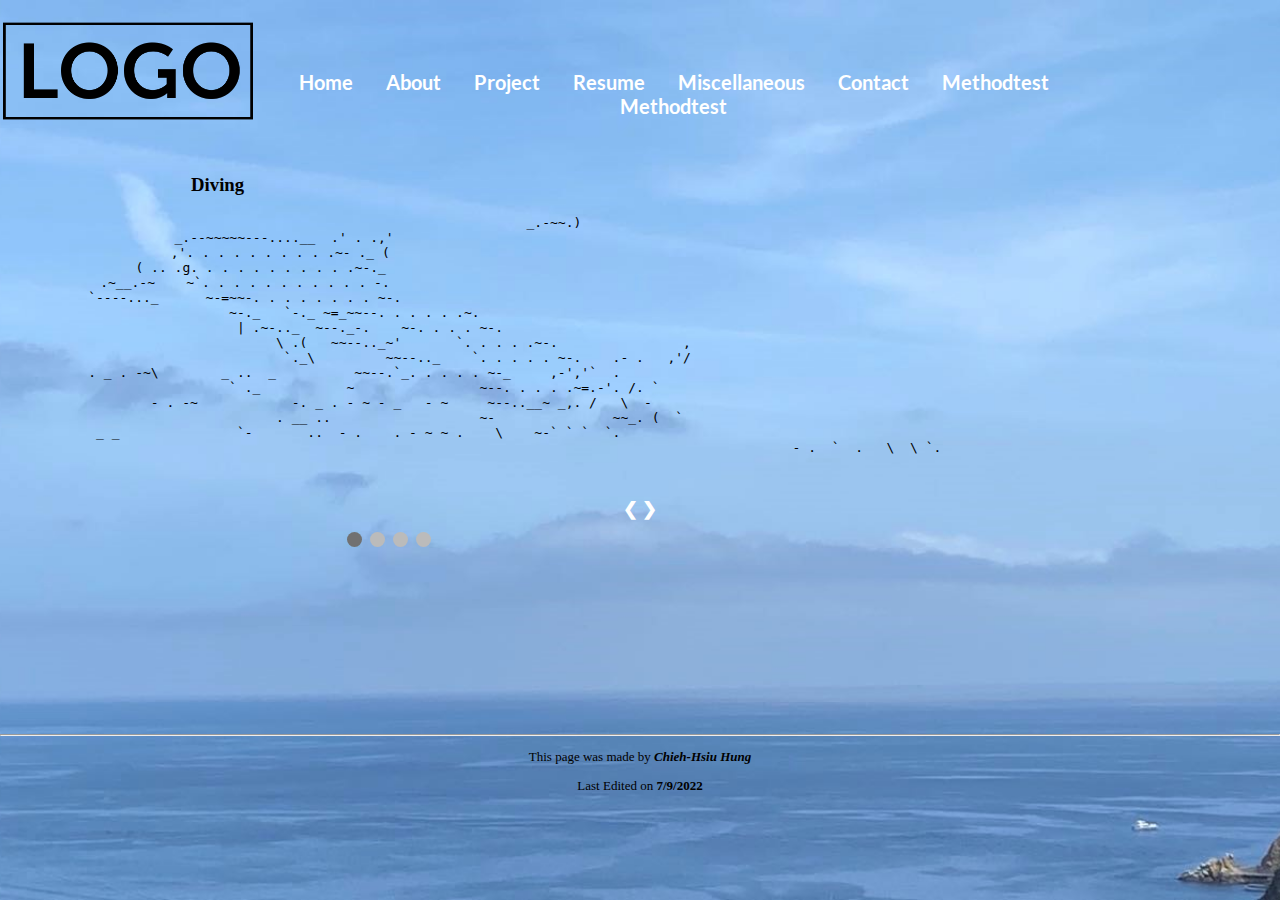
==== commit 05c1da1a: "HW5 content" ====
--- a/about.html
+++ b/about.html
@@ -42,6 +42,8 @@
 			<a href="resume.html">Resume</a>
 			<a href="misc.html">Miscellaneous</a>
 			<a href="contact.html">Contact</a>
+			<a href="methodtest.html">Methodtest</a>
+			<a href="webcomponent.html">Methodtest</a>
 		</nav>
 		<nav id="sidebar">
 			<div id="hamburger">
@@ -56,6 +58,8 @@
 					<li><a href="resume.html">Resume</a></li>
 					<li><a href="misc.html">Miscellaneous</a></li>
 					<li><a href="contact.html">Contact</a></li>
+					<li><a href="methodtest.html">Methodtest</a></li>
+					<li><a href="webcomponent.html">Methodtest</a></li>
 				</ul>		
 			</div>
 		</nav>
--- a/styles/main.css
+++ b/styles/main.css
@@ -422,8 +422,22 @@
   from {opacity: .4} 
   to {opacity: 1}
 }
-
-
+main#method_test{
+  display: grid;
+  grid-template-rows: 1fr;
+  grid-template-columns: repeat(4, 1fr);
+}
+#methodForm{
+  grid-row: 1;
+  grid-column: 1;
+}
+#response{
+  white-space: nowrap;
+  overflow-wrap: normal;
+  margin: 1vw 1vw;
+  grid-row: 1;
+  grid-column: 2 / span 3;
+}
 @media screen and (max-width: 800px){
   #index_main{
     display:grid;
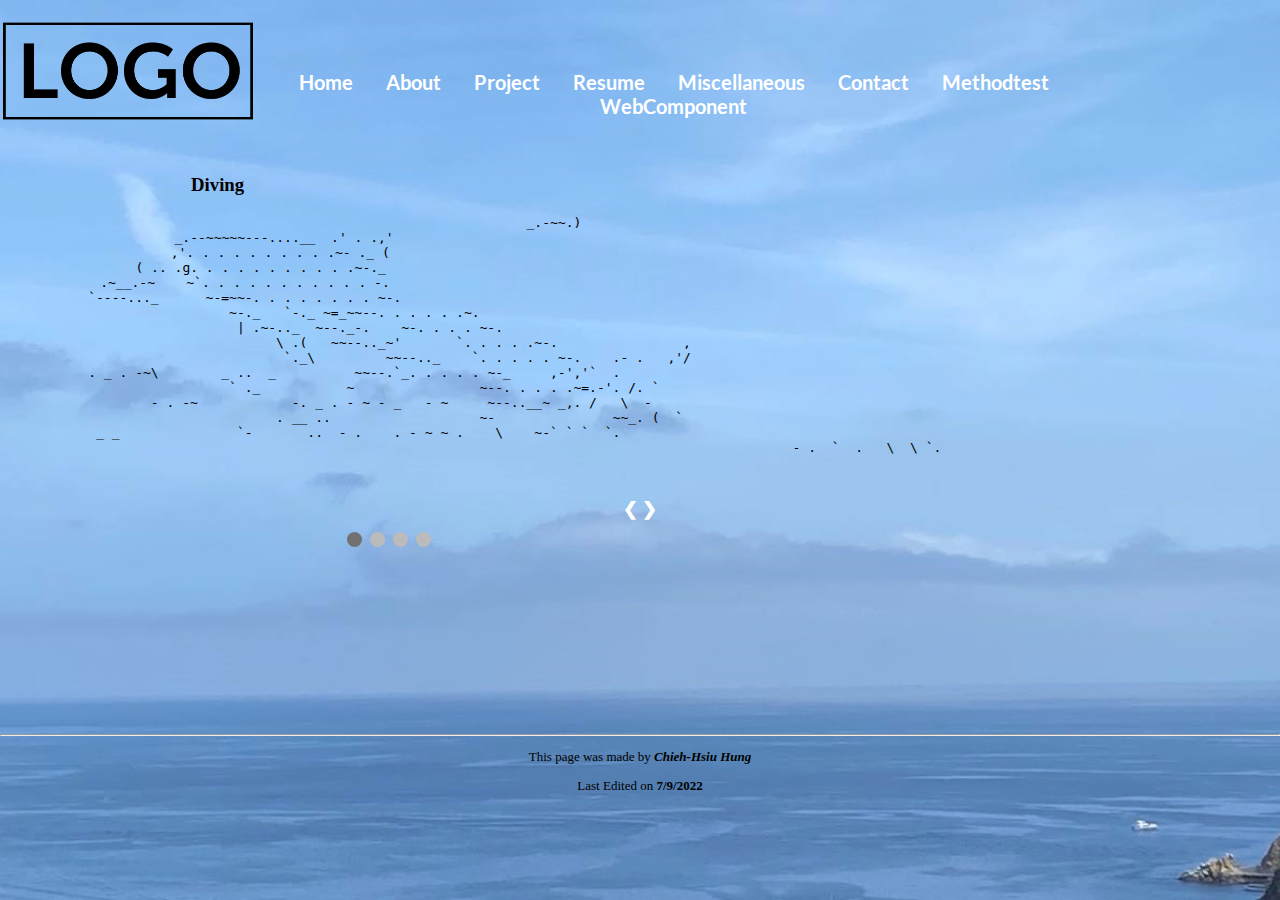
==== commit 57c7ff93: "Tweaks" ====
--- a/about.html
+++ b/about.html
@@ -43,7 +43,7 @@
 			<a href="misc.html">Miscellaneous</a>
 			<a href="contact.html">Contact</a>
 			<a href="methodtest.html">Methodtest</a>
-			<a href="webcomponent.html">Methodtest</a>
+			<a href="webcomponent.html">WebComponent</a>
 		</nav>
 		<nav id="sidebar">
 			<div id="hamburger">
@@ -59,7 +59,7 @@
 					<li><a href="misc.html">Miscellaneous</a></li>
 					<li><a href="contact.html">Contact</a></li>
 					<li><a href="methodtest.html">Methodtest</a></li>
-					<li><a href="webcomponent.html">Methodtest</a></li>
+					<li><a href="webcomponent.html">WebComponent</a></li>
 				</ul>		
 			</div>
 		</nav>
